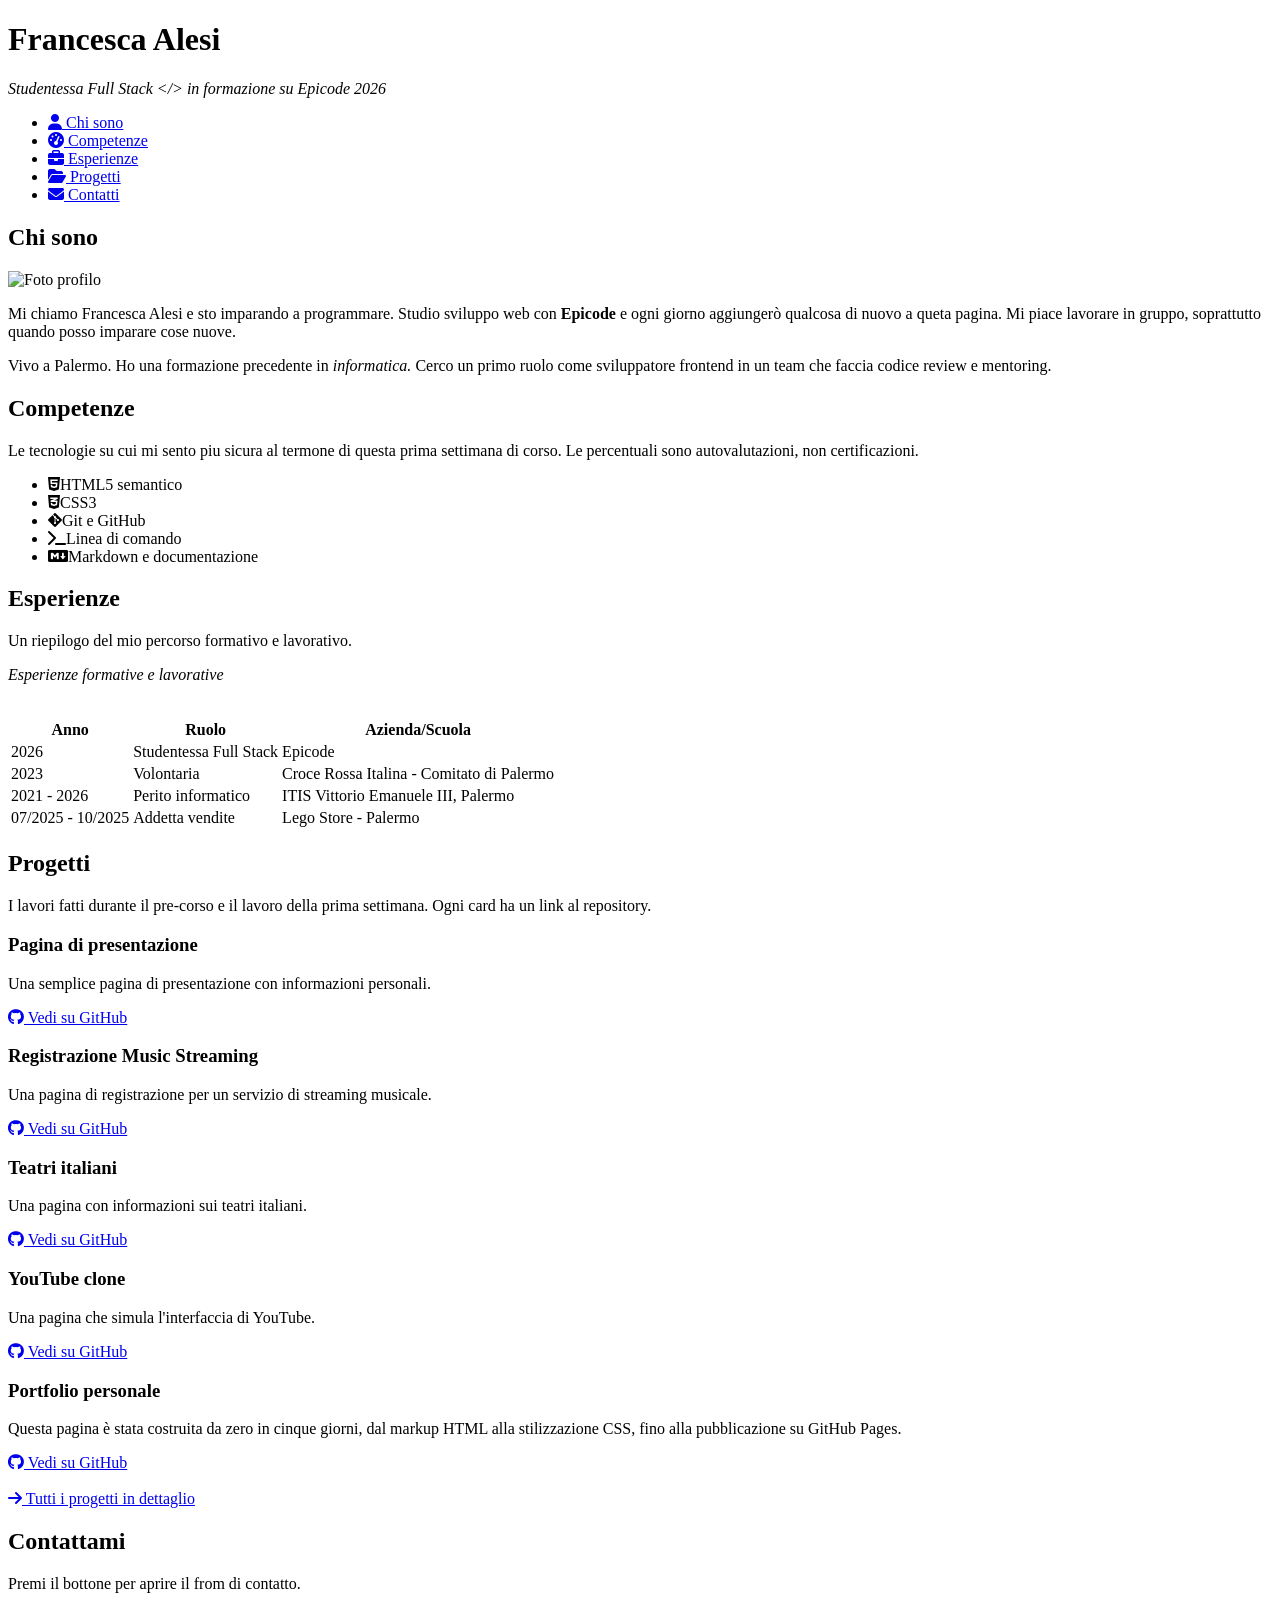
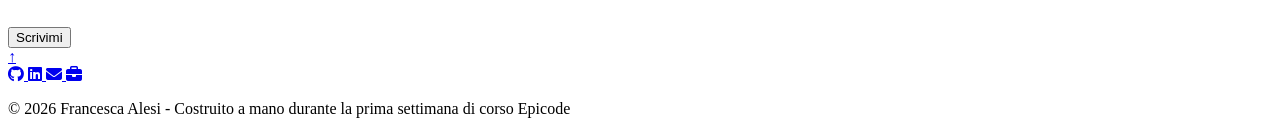
==== index.html @ ce59a102 "svolgimento esercizio W5-D3" ====
<!DOCTYPE html>
<html lang="it">
    <head>
        <meta charset="UTF-8">
        <meta name="viewport" content="width=device-width, initial-scale=1.0">
        <title>Progetto settamana 1</title>
        <link rel="stylesheet" type="text/css" href="assets/CSS/style.css"/>
        <script type="module" src="assets/js/script.js"></script>
        <link rel="stylesheet" href="https://cdnjs.cloudflare.com/ajax/libs/font-awesome/6.5.1/css/all.min.css">
    </head>
    <body>

        <!--Testa della pagina-->
        <header id="site-header">
            <h1 id="inizio">Francesca Alesi</h1>
            <p id="sottotitolo"><em>Studentessa Full Stack &lt;/&gt; in formazione su Epicode 2026</em></p>
            <nav>
                <ul>
                    <li>
                        <a href="#chi-sono">
                            <div class="tech-title">
                                <i class="fa-solid fa-user"></i>
                                Chi sono
                            </div>
                        </a>
                    </li>
                    <li>
                        <a href="#competenze">
                            <div class="tech-title">
                               <i class="fa-solid fa-gauge-high"></i>
                                Competenze
                            </div>
                        </a>
                    </li>
                    <li>
                        <a href="#esperienze">
                            <div class="tech-title">
                                <i class="fa-solid fa-briefcase"></i>
                                Esperienze
                            </div>
                        </a>
                    </li>
                    <li>
                        <a href="#progetti">
                            <div class="tech-title">
                                <i class="fa-solid fa-folder-open"></i>
                                Progetti
                            </div>
                        </a>
                    </li>
                    <li>
                        <a href="#contattami">
                            <div class="tech-title">
                                <i class="fa-solid fa-envelope"></i>
                                Contatti
                            </div>
                        </a>
                    </li>
                </ul>
            </nav>
        </header>

        <main>

            <!--Presentazione-->
            <section id="chi-sono">
                <h2>Chi sono</h2>
                <div class="bio">
                    <img class="avatar" src="assets/IMG/Foto-francy.jpeg" alt="Foto profilo" />
                    <div class="text">
                        <p>Mi chiamo Francesca Alesi e sto imparando a programmare. Studio sviluppo web con <strong>Epicode </strong> e ogni giorno aggiungerò qualcosa di nuovo a queta pagina. Mi piace lavorare in gruppo, soprattutto quando posso imparare cose nuove.</p>
                        <p>Vivo a Palermo. Ho una formazione precedente in <em>informatica.</em> Cerco un primo ruolo come sviluppatore frontend in un team che faccia codice review e mentoring.</p>
                    </div>
                </div>
            </section>

            <!--Le mie competenze-->
            <section id="competenze">
                <h2>Competenze</h2>
                <p>Le tecnologie su cui mi sento piu sicura al termone di questa prima settimana di corso. Le percentuali sono autovalutazioni, non certificazioni.</p>
                
                <ul class="skill-list">
                    <li><i class="fa-brands fa-html5 custom-icon"></i>HTML5 semantico</li>
                    <li><i class="fa-brands fa-css3-alt"></i>CSS3</li>
                    <li><i class="fa-brands fa-git-alt"></i>Git e GitHub</li>
                    <li><i class="fa-solid fa-terminal"></i>Linea di comando</li>
                    <li><i class="fa-brands fa-markdown"></i>Markdown e documentazione</li>
                </ul>
            </section>

            <!--Le mie esperienze lavorative e non-->
            <section id="esperienze">
                <h2>Esperienze</h2>
                <p>Un riepilogo del mio percorso formativo e lavorativo.</p>
                <table>
                    <p id="paragrafo"><em>Esperienze formative e lavorative</em></p>
                    <br/>
                    <thead>
                        <tr>
                            <th scope="col">Anno</th>
                            <th scope="col">Ruolo</th>
                            <th scope="col">Azienda/Scuola</th>
                        </tr>
                    </thead>
                    <tbody>
                        <tr>
                            <td>2026</td>
                            <td>Studentessa Full Stack</td>
                            <td>Epicode</td>
                        </tr>
                        <tr>
                            <td>2023</td>
                            <td>Volontaria</td>
                            <td>Croce Rossa Italina - Comitato di Palermo</td>
                        </tr>
                        <tr>
                            <td>2021 - 2026</td>
                            <td>Perito informatico</td>
                            <td>ITIS Vittorio Emanuele III, Palermo</td>
                        </tr>
                        <tr>
                            <td>07/2025 - 10/2025</td>
                            <td>Addetta vendite</td>
                            <td>Lego Store - Palermo</td>
                        </tr>
                    </tbody>
                </table>  
            </section>

            <!--I miei progetti prima e durante il corso-->
            <section id="progetti">
                <h2 id="Progetti">Progetti</h2>
                <p>I lavori fatti durante il pre-corso e il lavoro della prima settimana. Ogni card ha un link al repository.</p>

                <div class="project-grid">
                    <article class="project">
                        <h3>Pagina di presentazione</h3>
                        <p>Una semplice pagina di presentazione con informazioni personali.</p>
                        <a href="https://github.com/FrancescaAlesi/Challenge-HTML" target="_blank">
                            <div class="tech-title">
                                <i class="fa-brands fa-github"></i>
                                Vedi su GitHub
                            </div>
                        </a>
                    </article>

                    <article class="project">
                        <h3>Registrazione Music Streaming</h3>
                        <p>Una pagina di registrazione per un servizio di streaming musicale.</p>
                        <a href="https://github.com/FrancescaAlesi/Challenge-CSS" target="_blank">
                            <div class="tech-title">
                                <i class="fa-brands fa-github"></i>
                                Vedi su GitHub
                            </div>
                        </a>
                    </article>

                    <article class="project">
                        <h3>Teatri italiani</h3>
                        <p>Una pagina con informazioni sui teatri italiani.</p>
                        <a href="https://github.com/FrancescaAlesi/Challenge-Frontend" target="_blank">
                            <div class="tech-title">
                                <i class="fa-brands fa-github"></i>
                                Vedi su GitHub
                            </div>
                        </a>
                    </article>

                    <article class="project">
                        <h3>YouTube clone</h3>
                        <p>Una pagina che simula l'interfaccia di YouTube.</p>
                        <a href="https://github.com/FrancescaAlesi/Challenge-YouTube" target="_blank">
                            <div class="tech-title">
                                <i class="fa-brands fa-github"></i>
                                Vedi su GitHub
                            </div>
                        </a>
                    </article>

                    <article class="project">
                        <h3>Portfolio personale</h3>
                        <p>Questa pagina è stata costruita da zero in cinque giorni, dal markup HTML alla stilizzazione CSS, fino alla pubblicazione su GitHub Pages.</p>
                        <a href="https://github.com/FrancescaAlesi/Week-1" target="_blank">
                            <div class="tech-title">
                                <i class="fa-brands fa-github"></i>
                                Vedi su GitHub
                            </div>
                        </a>
                    </article>
                </div>
                
                <br/>
                <a href="Progetti.html" target="_blank">
                    <div class="tech-title">
                        <i class="fa-solid fa-arrow-right"></i>
                        Tutti i progetti in dettaglio
                    </div>
                </a>
            </section>

            <!--Come contattarmi-->
            <section id="contattami">
                <h2>Contattami</h2>
                <p>Premi il bottone per aprire il from di contatto.</p>
                <br/>
                <button type="button" id="apri-contatti">Scrivimi</button>
            </section>
        </main>
        
        <div id="overlay-contatti" class="overlay" hidden>
            <div class="modal">
                <h2>Contattami</h2>
                <button type="button" class="close" id="chiudi-contatti">❌</button>
                <form id="form-contatti">
                    <p>Compila il form per scrivermi. Ti rispondo entro 24 ore.</p>
                    <p>
                        <label for="nome">Nome</label><br/>
                        <input type="text" id="nome" name="nome" placeholder="Il tuo nome" required>
                    </p>

                    <p>
                        <label for="email">Email</label><br/>
                        <input type="text" id="email" name="email" placeholder="tu@esempio.it" required>
                    </p>

                    <p>
                        <label for="motivo">Motivo del contatto</label><br/>
                        <select id="motivo" name="motivo">
                            <option value="Proposta di lavoro">Proposta di lavoro</option>
                            <option value="Colloquio">Colloquio</option>
                            <option value="Consulenza">Consulenza</option>
                            <option value="Altro">Altro</option>
                        </select>
                    </p>

                    <p>
                        <label for="data">Data di nascita</label><br/>
                        <input type="date" id="data" name="data"/>
                    </p>

                    <p>
                        <label for="messaggio">Messaggio</label><br/>
                        <textarea name="messaggio" id="messaggio" rows="5" placeholder="Scrivi qui il tuo messaggio..."></textarea>
                    </p>

                    <p>
                        <input type="checkbox" id="consenso" name="consenso" required/>
                        <label for="consenso">Accetto di essere ricontattato all'indirizzo indicato</label>
                    </p>
                    <button type="submit">Invia</button>
                </form>
            </div>
        </div>

        <a href="#" class="back-to-top" aria-label="Torna in cima">↑</a>

        <!--Fine-->
        <footer id="site-footer">
            <div class="title">
                <a href="https://github.com/FrancescaAlesi" target="_blank">
                    <i class="fa-brands fa-github"></i>
                </a>
                <a href="https://www.linkedin.com/in/francesca-alesi/" target="_blank">
                    <i class="fa-brands fa-linkedin"></i>
                </a>
                <a href="francesca.alesi07@gmail.com" target="_blank">
                    <i class="fa-solid fa-envelope"></i>
                </a>
                <a href="https://epicode.com/it/" target="_blank">
                    <i class="fa-solid fa-briefcase"></i>
                </a>
            </div>
            <p>&copy; 2026 Francesca Alesi - Costruito a mano durante la prima settimana di corso Epicode</p>
        </footer>
    </body>
</html>
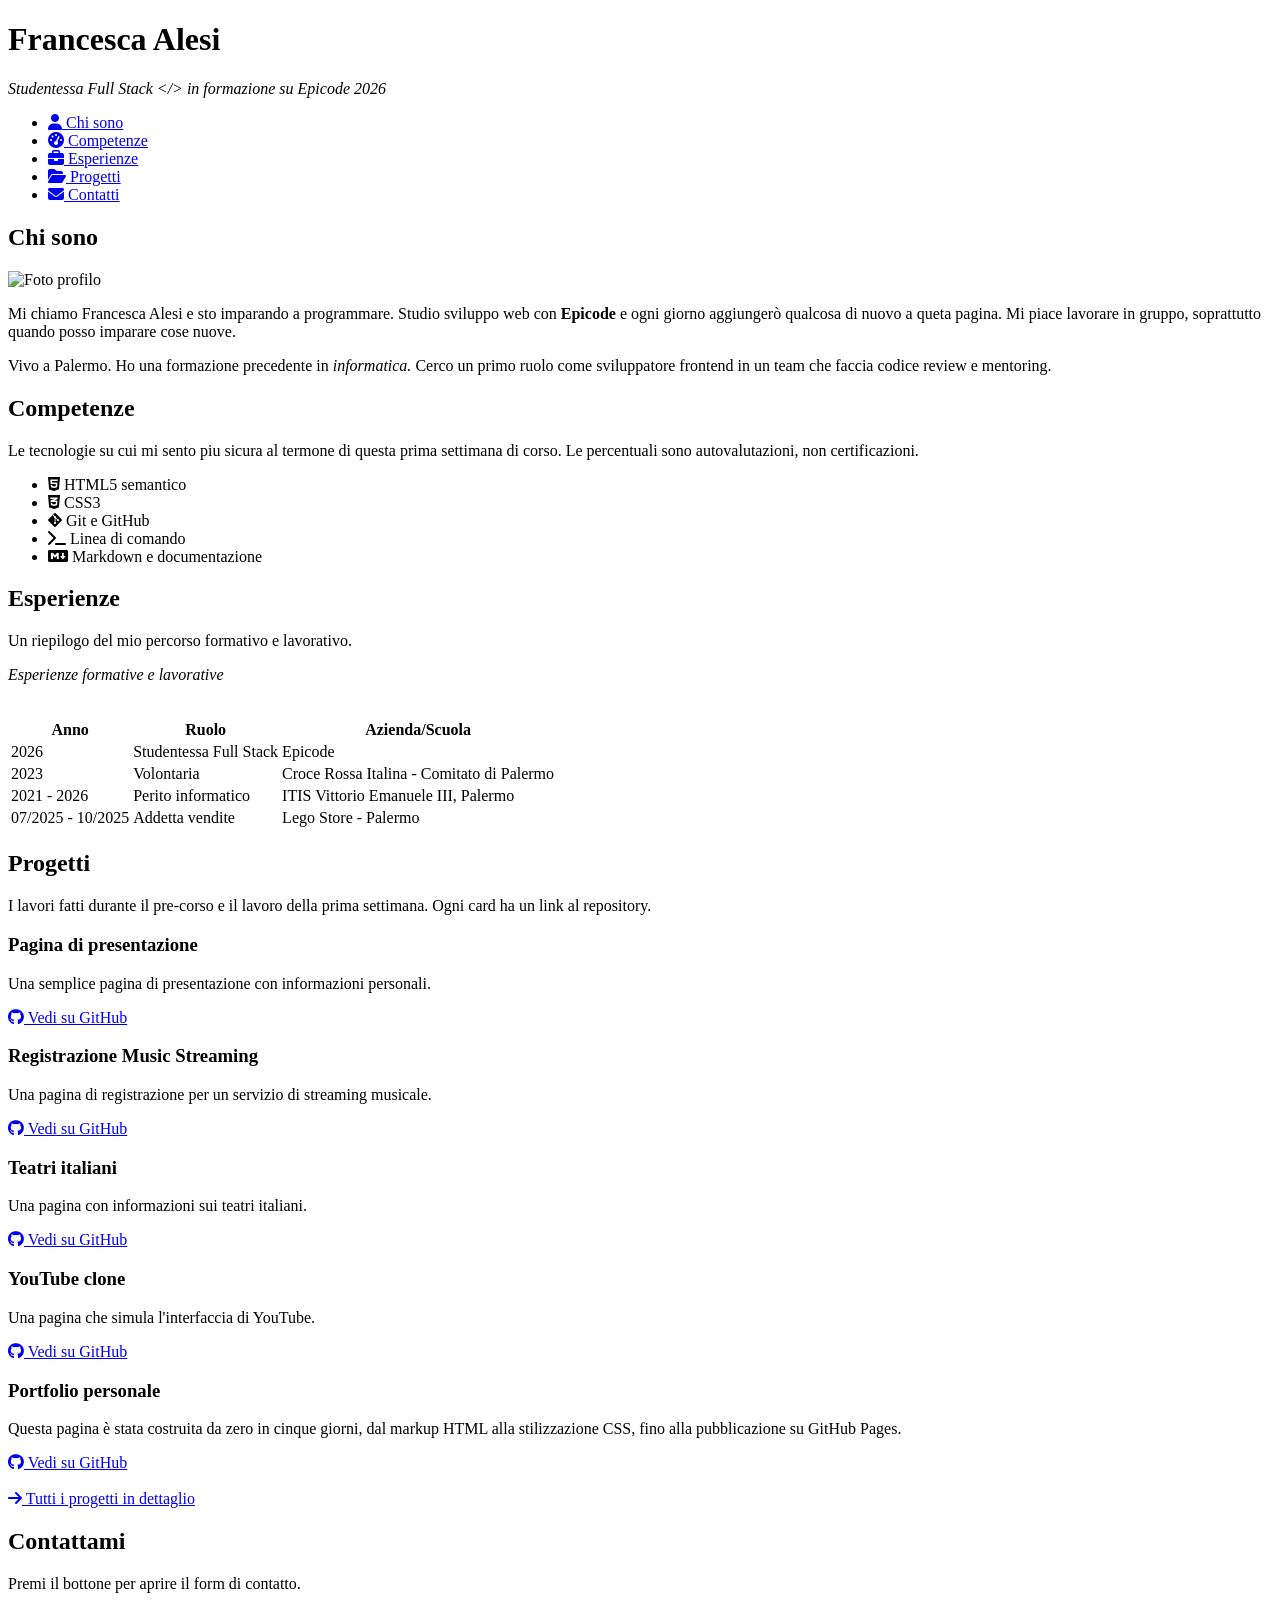
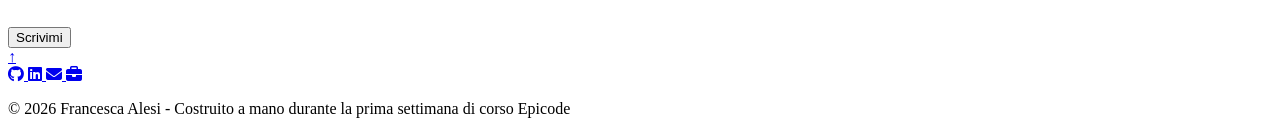
==== commit 2e5c9037: "link di git allineati in fondo" ====
--- a/index.html
+++ b/index.html
@@ -80,11 +80,11 @@
                 <p>Le tecnologie su cui mi sento piu sicura al termone di questa prima settimana di corso. Le percentuali sono autovalutazioni, non certificazioni.</p>
                 
                 <ul class="skill-list">
-                    <li><i class="fa-brands fa-html5 custom-icon"></i>HTML5 semantico</li>
-                    <li><i class="fa-brands fa-css3-alt"></i>CSS3</li>
-                    <li><i class="fa-brands fa-git-alt"></i>Git e GitHub</li>
-                    <li><i class="fa-solid fa-terminal"></i>Linea di comando</li>
-                    <li><i class="fa-brands fa-markdown"></i>Markdown e documentazione</li>
+                    <li><i class="fa-brands fa-html5 custom-icon"></i> HTML5 semantico</li>
+                    <li><i class="fa-brands fa-css3-alt"></i> CSS3</li>
+                    <li><i class="fa-brands fa-git-alt"></i> Git e GitHub</li>
+                    <li><i class="fa-solid fa-terminal"></i> Linea di comando</li>
+                    <li><i class="fa-brands fa-markdown"></i> Markdown e documentazione</li>
                 </ul>
             </section>
 
@@ -201,7 +201,7 @@
             <!--Come contattarmi-->
             <section id="contattami">
                 <h2>Contattami</h2>
-                <p>Premi il bottone per aprire il from di contatto.</p>
+                <p>Premi il bottone per aprire il form di contatto.</p>
                 <br/>
                 <button type="button" id="apri-contatti">Scrivimi</button>
             </section>
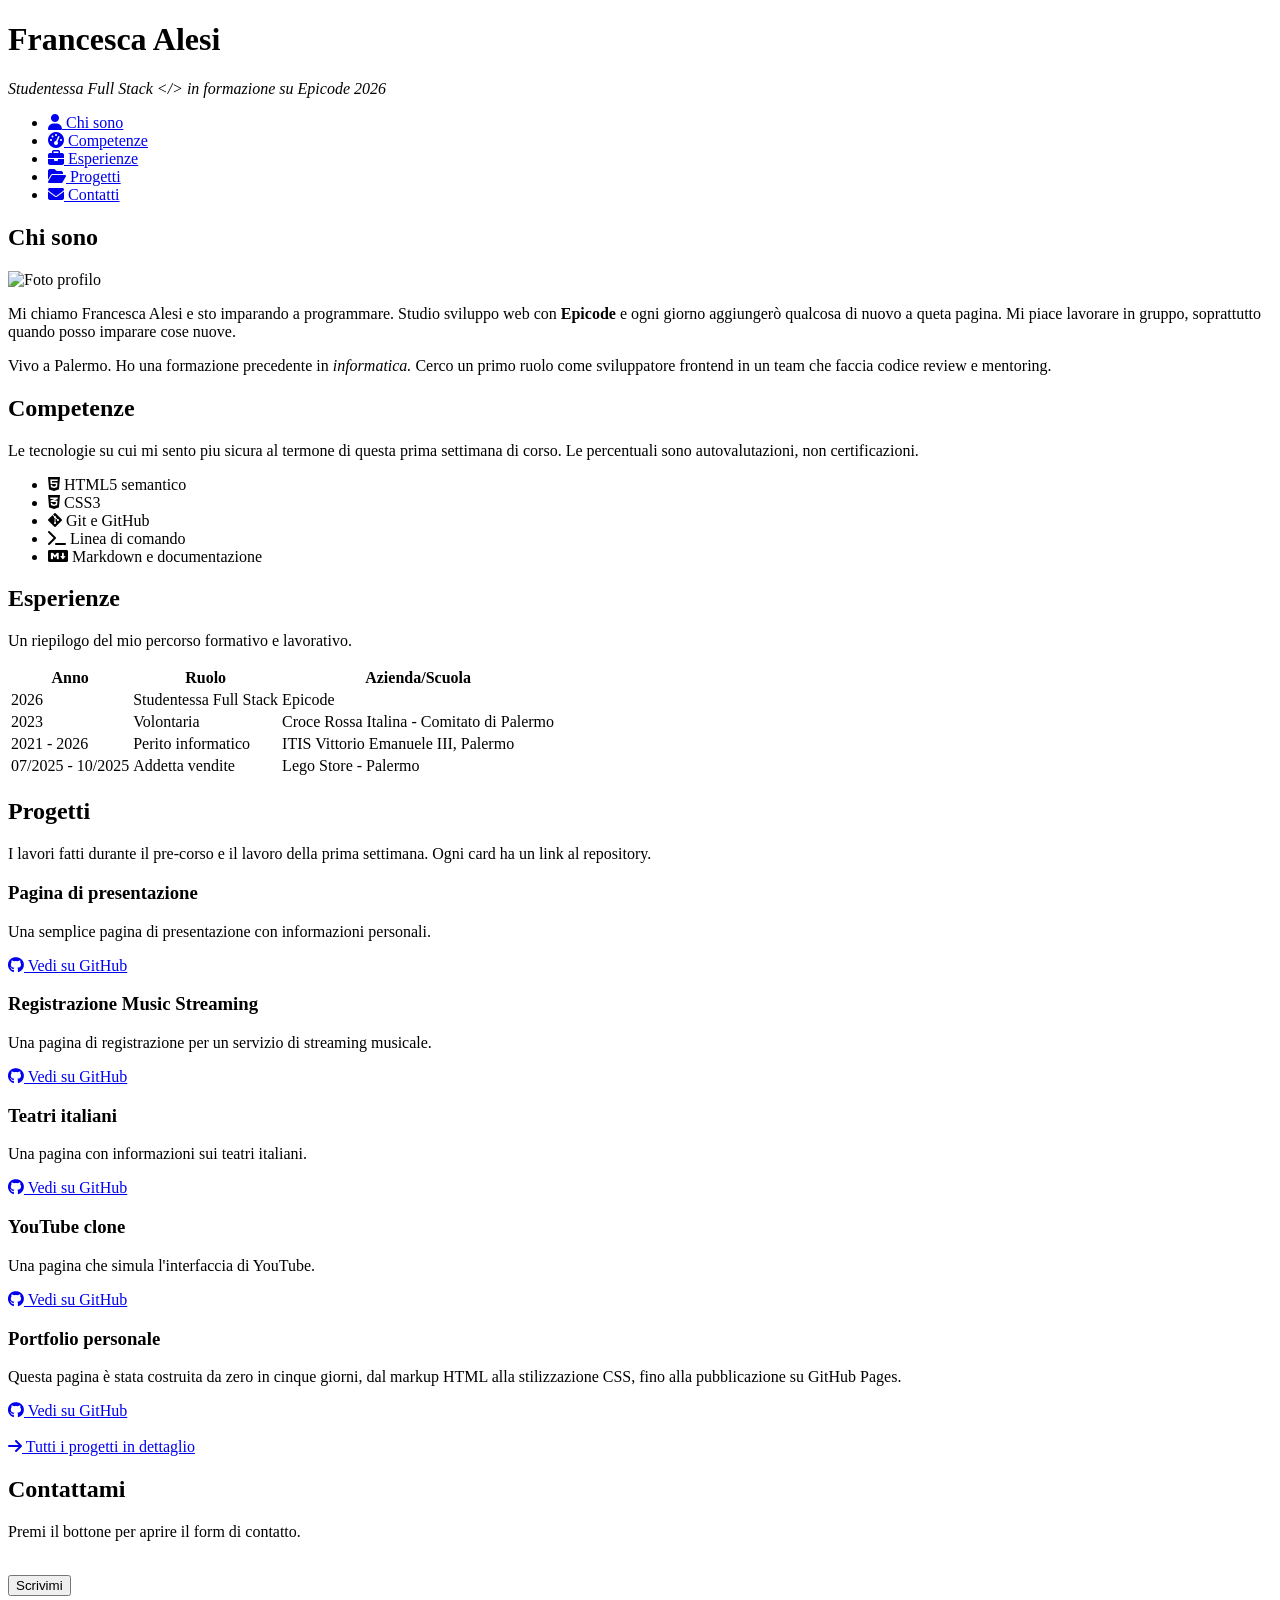
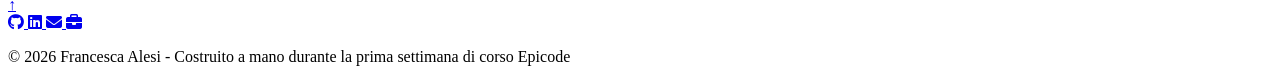
==== commit f3119ab6: "modifiche con animazioni e transizioni" ====
--- a/index.html
+++ b/index.html
@@ -93,8 +93,6 @@
                 <h2>Esperienze</h2>
                 <p>Un riepilogo del mio percorso formativo e lavorativo.</p>
                 <table>
-                    <p id="paragrafo"><em>Esperienze formative e lavorative</em></p>
-                    <br/>
                     <thead>
                         <tr>
                             <th scope="col">Anno</th>
